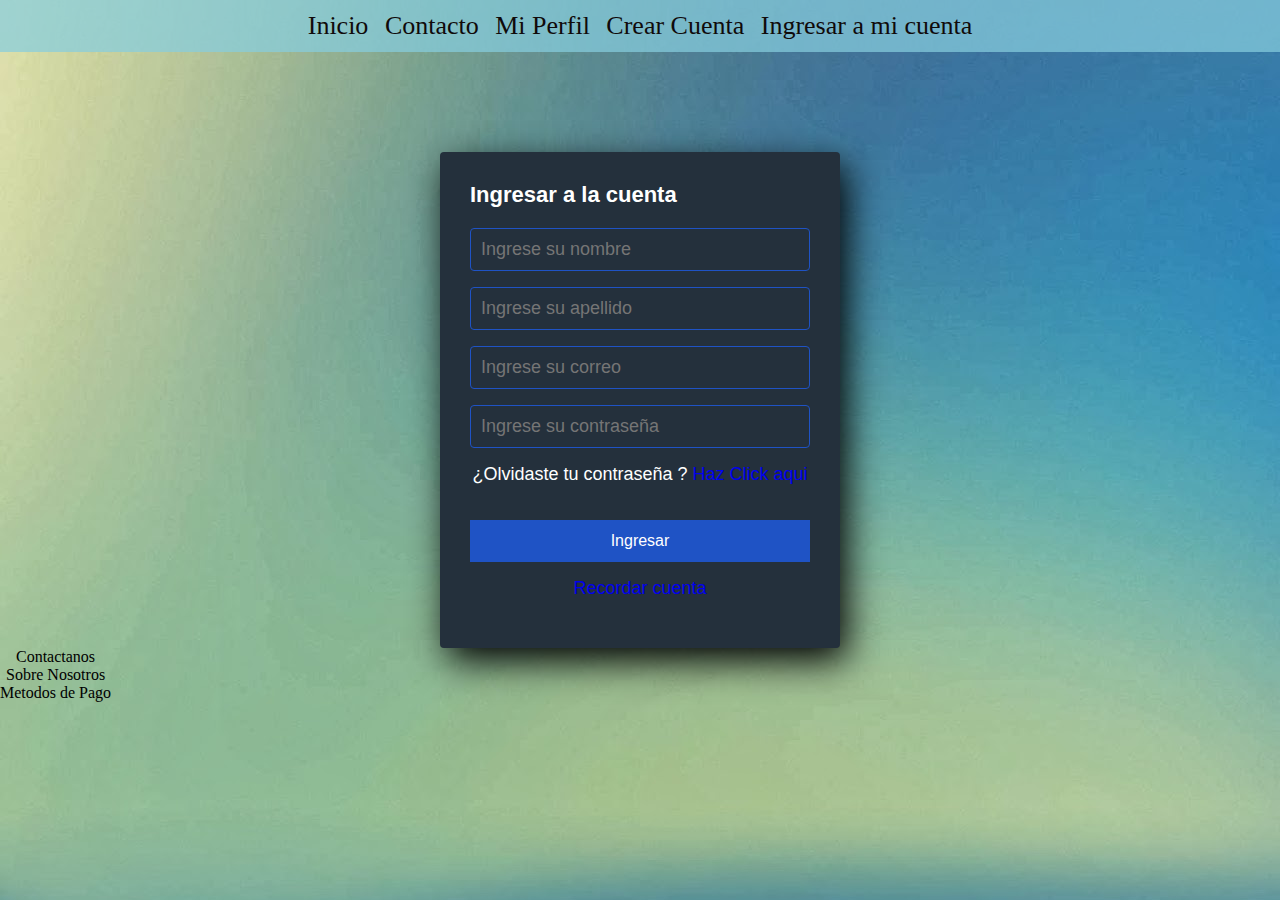
==== ingresar.html @ eee35c5f "Inicio del proyecto" ====
<!DOCTYPE html>
<html lang="en">
<head>
    <meta charset="UTF-8">
    <meta http-equiv="X-UA-Compatible" content="IE=edge">
    <meta name="viewport" content="width=device-width, initial-scale=1.0">
    <link rel="stylesheet" href="./css/styles.css">
    <title>Ingresar</title>
</head>
<body class="bodyformingreso">
<header>
    <nav>
        <ul>
            <li><a href="./index.html">Inicio</a></li>
            <li><a href="./pages/contacto.html">Contacto</a></li>
            <li><a href="./pages/miperfil.html">Mi Perfil</a></li>
            <li><a href="./pages/registrarme.html">Crear Cuenta</a></li>
            <li><a href="./ingresar.html">Ingresar a mi cuenta</a></li>

        </ul>
    </div>
    </nav>
    </header>

<main>

    <section class="form-login">
        <h4>Ingresar a la cuenta</h4>
        <input class="controlslogin" type="text"name="nombres" id="nombres"placeholder="Ingrese su nombre">
        <input class="controlslogin" type="text"name="apellidos" id="apellidos"placeholder="Ingrese su apellido">
        <input class="controlslogin" type="email"name="nombres" id="nombres"placeholder="Ingrese su correo">
        <input class="controlslogin" type="password"name="nombres" id="nombres"placeholder="Ingrese su contraseña">
        <p>¿Olvidaste tu contraseña ? <a href="#">Haz Click aqui</a></p>
        <input class="botonslogin" type="submit"value="Ingresar">
        <p><a href="#">Recordar cuenta</a></p>
    </section>
</main>

<footer>
    <nav>
        <ul>
            <li>Contactanos</li>
            <li>Sobre Nosotros</li>
            <li>Metodos de Pago</li>
        </ul>
    </nav>
</footer>
    </body>
</html>
---- css/styles.css ----
*{
    margin:0;
    padding:0;
    box-sizing:border-box;
    }
    ul,ol{
        list-style: none;
    }
a{
    text-decoration: none;
}
header{
    background-color:rgba(135, 205, 222, 0.723);
    font-size:26px;
    padding:  3px
}
header h1{
    text-align: center;
    font-size: 38px;
}

header nav{
    width:fit-content;
    margin:3px auto
}
nav{
    text-align: center;
}
header nav ul li{
    display: inline-block;
    padding: 5px 5px;
}
header nav ul li a{
    color:rgb(16, 10, 10)
}

.tituloSeccion{
    background-color: rgba(9, 157, 225, 0.968);
    text-align:center;
    font-size:28px;
    padding:2px;
    margin: 2px;
}
.contenedor{
height:100%;
display: grid;
grid-template-columns:50% 50%;
grid-template-rows:auto auto;
}
.contenedor h3{
    text-align: center;
    font-family: Arial, Helvetica, sans-serif;
    font-size: 23px;
    padding: 5px 5px;
    margin: 5px 5px;
    border:5px 5px;}


body{
    background-color:rgba(128, 128, 128, 0.255);
position: relative;
min-height: 100vh;

}
footer{
    background-position-y: center;
    position:absolute;
    text-align: center;
}



.formularioFondo{
    background-image:url(../img/foto\ paisaje.jpeg);
    color: azure;
    text-align: center;
    font-size: x-large;
    padding: 15px;
    border: 5px;
}
.formularioTitulo{
    text-align: center;
    font-size: 50px ;
    padding: 10px;
    border: 10px;
    margin: 10px;
}
.bodyformingreso{
    background-image:url(../img/fondo.jpg);

}

.form-register{
    width: 400px;
    background:#24303c;
    padding: 30px;
    margin: auto;
    margin-top: 100px;
    border: radius 4px;
    font-family: 'Gill Sans', 'Gill Sans MT', 'Trebuchet MS', sans-serif;
    color: white;
    box-shadow: 7px 13px 37px #000;
    }
    .form-register h4{
        font-size: 22px;
        margin-bottom: 20px;
    }
    .controls{
        width: 100%;
        background-color:#24303c;
        padding: 10px;
        border-radius: 4px;
        margin-bottom: 16px;
        border: 1px solid #1f53c5;
        font-family:'Gill Sans', 'Gill Sans MT', 'Trebuchet MS', sans-serif;
        font-size: 18px;
        color: white;
    }
    .form-register p{
        height: 40px;
        text-align: center;
        font-size: 18px;
    }
    .form-register a {
        color:white;
        text-decoration: none;
    }
    .form-register a:hover{
        color: white;
        text-decoration: underline;
    }
    .form-register .boton{
        width: 100%;
        background:#1f53c5;
        border: none;
        padding: 12px;
        color: white;
        margin: 16px 0;
        font-size: 16px;
        line-height: 40px;
    }
    .bodyform{
        background-image:url(../img/avatar2.png);
    }
    .footerboton{
        display:inline-block;
    }
    
    .form-login{
        width: 400px;
        background:#24303c;
        padding:30px;
        margin:auto;
        margin-top: 100px;
        border-radius: 4px;
        font-family: 'Gill Sans', 'Gill Sans MT', 'Trebuchet MS', sans-serif;
        color: white;
        box-shadow: 7px 13px 37px #000;

    }
    .form-login h4{
        font-size: 22px;
        margin-bottom: 20px;
    }
    .controlslogin{
        width: 100%;
        background:#24303c;
        padding: 10px;
        border-radius:4px;
        margin-bottom:16px;
        border:1px solid #1f53c5;
        font-family: 'Gill Sans', 'Gill Sans MT', 'Trebuchet MS', sans-serif;
        font-size: 18px;
        color: white;
        }
        .form-login p{
            height: 40px;
            text-align: center;
            font-size: 18px;
            }
            .form-login a:hover{
                color: white;
                text-decoration:underline;
                }
                .form-login .botonslogin{
                    width: 100%;
                    background-color:#1f53c5;
                    border: none;
                    padding: 12px;
                    color: white;
                    margin:16px 0;
                    font-size:16px;¨
                    }
                    .seccion-perfil-usuario .perfil-usuario-body,
.seccion-perfil-usuario {
    display:flex;
    flex-wrap:wrap;
    flex-direction:column;
    align-items:center;
}

.seccion-perfil-usuario .perfil-usuario-header {
    width: 100%;
    display: flex;
    justify-content: center;
    background: linear-gradient(#B873FF, transparent);
    margin-bottom: 1.25rem;
}

.seccion-perfil-usuario .perfil-usuario-portada {
    display: block;
    position: relative;
    width: 90%;
    height: 17rem;
    background-image: linear-gradient(45deg, #BC3CFF, #317FFF);
    border-radius: 0 0 20px 20px;}

.seccion-perfil-usuario .perfil-usuario-portada .boton-portada {
    position: absolute;
    top: 1rem;
    right: 1rem;
    border: 0;
    border-radius: 8px;
    padding: 12px 25px;
    background-color: rgba(0, 0, 0, .5);
    color: #fff;
    cursor: pointer;
}

.seccion-perfil-usuario .perfil-usuario-portada .boton-portada i {
    margin-right: 1rem;
}

.seccion-perfil-usuario .perfil-usuario-avatar {
    display: flex;
    width: 180px;
    height: 180px;
    align-items: center;
    justify-content: center;
    border: 7px solid #FFFFFF;
    background-color: #DFE5F2;
    border-radius: 50%;
    box-shadow: 0 0 12px rgba(0, 0, 0, .2);
    position: absolute;
    bottom: -40px;
    left: calc(50% - 90px);
    z-index: 1;
}

.seccion-perfil-usuario .perfil-usuario-avatar img {
    width: 100%;
    position: relative;
    border-radius: 50%;
}

.seccion-perfil-usuario .perfil-usuario-avatar .boton-avatar {
    position: absolute;
    left: -2px;
    top: -2px;
    border: 0;
    background-color: #fff;
    box-shadow: 0 0 12px rgba(0, 0, 0, .2);
    width: 45px;
    height: 45px;
    border-radius: 50%;
    cursor: pointer;
}

.seccion-perfil-usuario .perfil-usuario-body {
    width: 70%;
    position: relative;
    max-width: 750px;
}

.seccion-perfil-usuario .perfil-usuario-body .titulo {
    display: block;
    width: 100%;
    font-size: 1.75em;
    margin-bottom: 0.5rem;
}

.seccion-perfil-usuario .perfil-usuario-body .texto {
    color: #848484;
    font-size: 0.95em;
}

.seccion-perfil-usuario .perfil-usuario-footer,
.seccion-perfil-usuario .perfil-usuario-bio {
    display: flex;
    flex-wrap: wrap;
    padding: 1.5rem 2rem;
    box-shadow: 0 0 12px rgba(0, 0, 0, .2);
    background-color: #fff;
    border-radius: 15px;
    width: 100%;
}

.seccion-perfil-usuario .perfil-usuario-bio {
    margin-bottom: 1.25rem;
    text-align: center;
}

.seccion-perfil-usuario .lista-datos {
    width: 50%;
    list-style: none;
}

.seccion-perfil-usuario .lista-datos li {
    padding: 5px 0;
}

.seccion-perfil-usuario .lista-datos li>.icono {
    margin-right: 1rem;
    font-size: 1.2rem;
    vertical-align: middle;
}

.seccion-perfil-usuario .redes-sociales {
    position: absolute;
    right: calc(0px - 50px - 1rem);
    top: 0;
    display: flex;
    flex-direction: column;
}

.seccion-perfil-usuario .redes-sociales .boton-redes {
    border: 0;
    background-color: #fff;
    text-decoration: none;
    display: inline-flex;
    align-items: center;
    justify-content: center;
    width: 50px;
    height: 50px;
    border-radius: 50%;
    color: #fff;
    box-shadow: 0 0 12px rgba(0, 0, 0, .2);
    font-size: 1.3rem;
}

.seccion-perfil-usuario .redes-sociales .boton-redes+.boton-redes {
    margin-top: .5rem;
}

.seccion-perfil-usuario .boton-redes.facebook {
    background-color: #5955FF;
}

.seccion-perfil-usuario .boton-redes.twitter {
    background-color: #35E1BF;
}

.seccion-perfil-usuario .boton-redes.instagram {
    background: linear-gradient(45deg, #FF2DFD, #40A7FF);
}
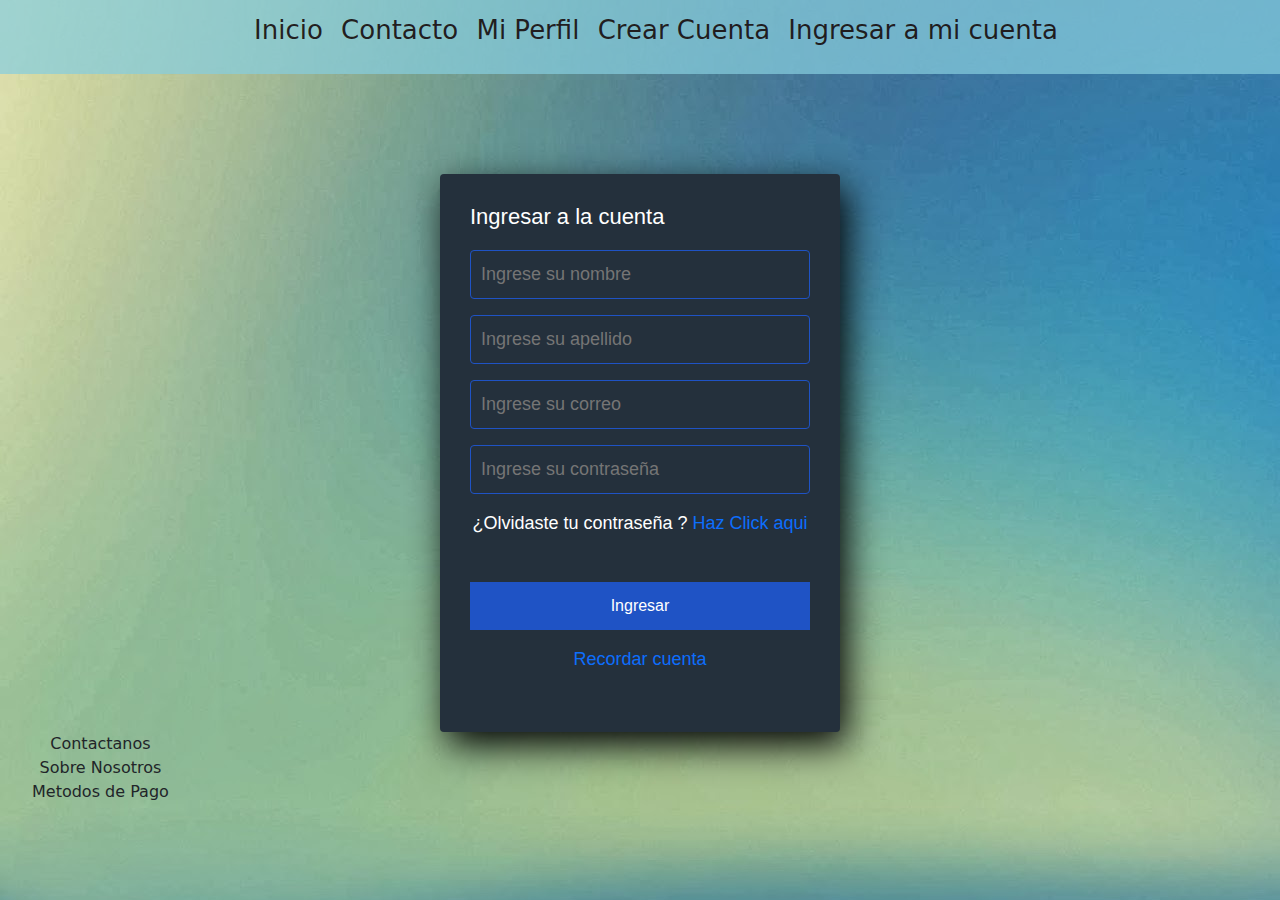
==== commit 787556b6: "index finalizado" ====
--- a/ingresar.html
+++ b/ingresar.html
@@ -4,6 +4,7 @@
     <meta charset="UTF-8">
     <meta http-equiv="X-UA-Compatible" content="IE=edge">
     <meta name="viewport" content="width=device-width, initial-scale=1.0">
+    <link rel="stylesheet" href="./css/bootstrap.css">
     <link rel="stylesheet" href="./css/styles.css">
     <title>Ingresar</title>
 </head>
--- a/css/styles.css
+++ b/css/styles.css
@@ -12,13 +12,16 @@
 header{
     background-color:rgba(135, 205, 222, 0.723);
     font-size:26px;
-    padding:  3px
+    padding:  3px;
+    color:white
 }
 header h1{
     text-align: center;
     font-size: 38px;
 }
-
+.celeste{
+    background-color: #2f54a4
+}
 header nav{
     width:fit-content;
     margin:3px auto
@@ -31,7 +34,7 @@
     padding: 5px 5px;
 }
 header nav ul li a{
-    color:rgb(16, 10, 10)
+    color:rgba(24, 14, 14, 0.925)
 }
 
 .tituloSeccion{
